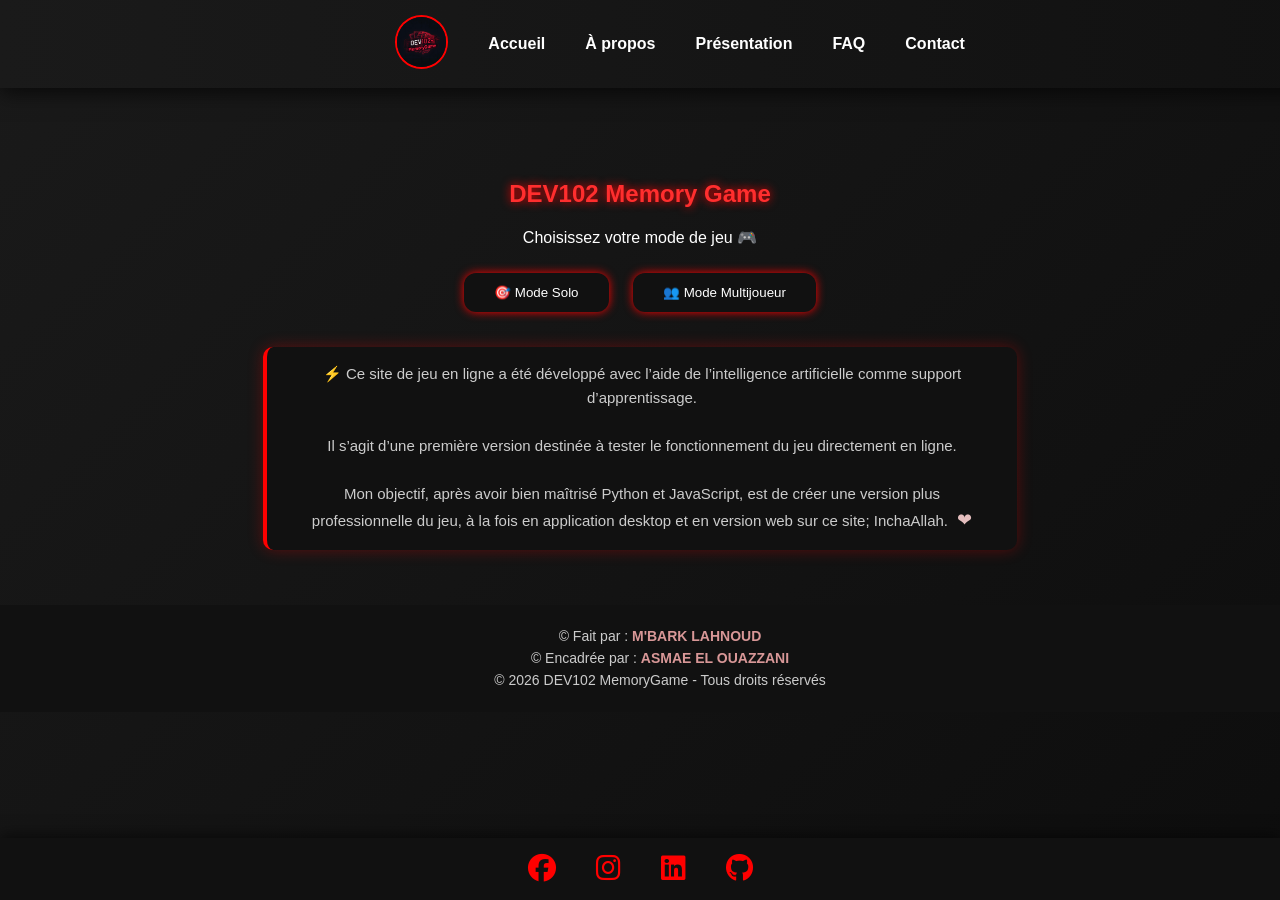
==== index.html @ ef20453a "Memory Game Web Version (Solo & Multi)" ====
<!DOCTYPE html>
<html lang="fr">
<head>
    <meta charset="UTF-8">
    <title>DEV102 Memory Game</title>

    <!-- ICON -->
    <link rel="icon" type="image/png" href="images/logo_round.png">

    <!-- CSS -->
    <link rel="stylesheet" href="css/style.css">

    <!-- ICONS -->
    <link rel="stylesheet" href="https://cdnjs.cloudflare.com/ajax/libs/font-awesome/6.5.0/css/all.min.css">
</head>

<body>

<!-- NAVBAR -->
<nav>
    <a href="index.html">
        <img src="images/logo.png" class="logo-nav">
    </a>

    <ul>
        <li><a href="index.html">Accueil</a></li>
        <li><a href="https://mbark-lahnoud.github.io/DEV102MemoryGame/apropos.html">À propos</a></li>
        <li><a href="https://mbark-lahnoud.github.io/DEV102MemoryGame/presentation.html">Présentation</a></li>
        <li><a href="https://mbark-lahnoud.github.io/DEV102MemoryGame/faq.html">FAQ</a></li>
        <li><a href="https://mbark-lahnoud.github.io/DEV102MemoryGame/contact.html">Contact</a></li>
    </ul>
</nav>

<!-- SECTION PRINCIPALE -->
<section class="container fade-section">

    <h1>DEV102 Memory Game</h1>
    <p>Choisissez votre mode de jeu 🎮</p>

    <!-- BOUTONS -->
    <div class="mode-selection">

        <button class="mode-btn solo" onclick="goSolo()">
            🎯 Mode Solo
        </button>

        <button class="mode-btn multi" onclick="goMulti()">
            👥 Mode Multijoueur
        </button>

    </div>
    <div class="ai-box">
        ⚡ Ce site de jeu en ligne a été développé avec l’aide de l’intelligence artificielle comme support d’apprentissage.<br><br>
        
        Il s’agit d’une première version destinée à tester le fonctionnement du jeu directement en ligne.<br><br>
        
        Mon objectif, après avoir bien maîtrisé Python et JavaScript, est de créer une version plus professionnelle du jeu, à la fois en application desktop et en version web sur ce site; InchaAllah. 
        <span class="heart">❤</span>
    </div>
    
</section>

<!-- SOCIAL -->
<div class="social-bar">
    <a href="https://www.facebook.com" target="_blank"><i class="fab fa-facebook"></i></a>
    <a href="https://www.instagram.com/lhnoud_m_qlf/" target="_blank"><i class="fab fa-instagram"></i></a>
    <a href="https://www.linkedin.com/in/mbark-lahnoud/" target="_blank"><i class="fab fa-linkedin"></i></a>
    <a href="https://github.com/mbark-lahnoud" target="_blank"><i class="fab fa-github"></i></a>
</div>

<div class="copyright">
    <span>© Fait par : <a href="https://www.linkedin.com/in/mbark-lahnoud/" target="_blank"><strong>M'BARK LAHNOUD</strong></a></span>
    <span>© Encadrée par : <a href="https://www.linkedin.com" target="_blank"><strong>ASMAE EL OUAZZANI</strong></a></span>
    <span>© 2026 DEV102 MemoryGame - Tous droits réservés</span>
</div>

<!-- JS -->
<script src="js/main.js"></script>

</body>
</html>
---- css/style.css ----
/* ===================== */
/* GLOBAL */
/* ===================== */

body {
    margin: 0;
    padding: 0;
    background: linear-gradient(-45deg, #0a0a0a, #1a1a1a, #0a0a0a, #1a1a1a);
    background-size: 400% 400%;
    font-family: Arial, sans-serif;
    color: white;
    text-align: center;
    animation: gradientBG 15s ease infinite;
}

@keyframes gradientBG {
    0% {background-position: 0% 50%;}
    50% {background-position: 100% 50%;}
    100% {background-position: 0% 50%;}
}

/* ===================== */
/* NAVBAR */
/* ===================== */

nav {
    width: 100%;
    display: flex;
    align-items: center;
    justify-content: center;
    padding: 15px 40px;
    position: fixed;
    top: 0;
    left: 0;
    background: linear-gradient(90deg, #1a1a1a, #111);
    box-shadow: 0 4px 20px rgba(0,0,0,0.7);
    z-index: 100;
}

.logo-nav {
    height: 50px;
    border-radius: 50%;
    border: 2px solid red;
    margin-right: auto;
}

nav ul {
    list-style: none;
    display: flex;
    gap: 40px;
}

nav ul li a {
    color: white;
    text-decoration: none;
    font-weight: bold;
}

nav ul li a:hover {
    color: red;
    text-shadow: 0 0 10px red;
}

/* ===================== */
/* CONTAINER */
/* ===================== */

.container {
    margin-top: 140px;
    padding: 20px;
}

h1 {
    color: #ff2e2e;
    text-shadow: 0 0 10px red;
}

/* ===================== */
/* MODE BUTTONS */
/* ===================== */

.mode-btn {
    padding: 12px 30px;
    margin: 10px;
    border-radius: 12px;
    border: none;
    cursor: pointer;
    color: white;
    background: #111;
    box-shadow: 0 0 10px red;
    transition: 0.3s;
}

.mode-btn:hover {
    transform: scale(1.1);
    box-shadow: 0 0 25px red;
}

/* ===================== */
/* INPUT */
/* ===================== */

.players-input input {
    padding: 12px;
    margin: 10px;
    border-radius: 10px;
    border: 2px solid red;
    background: #111;
    color: white;
    font-size: 16px;
}

/* ===================== */
/* BUTTON */
/* ===================== */

.download-btn {
    padding: 12px 35px;
    background: linear-gradient(45deg, red, #ff4d4d);
    border: none;
    border-radius: 12px;
    color: white;
    cursor: pointer;
    box-shadow: 0 0 15px red;
    transition: 0.3s;
}

.download-btn:hover {
    transform: scale(1.1);
    box-shadow: 0 0 35px red;
}

/* ===================== */
/* STATS */
/* ===================== */

.stats {
    display: flex;
    justify-content: center;
    gap: 15px;
    margin: 20px;
    flex-wrap: wrap;
}

.stat-box {
    padding: 10px 20px;
    border-radius: 10px;
    background: #111;
    box-shadow: 0 0 10px red;
}

/* PLAYER COLORS */

.player1-active {
    border: 2px solid cyan;
}

.player2-active {
    border: 2px solid yellow;
}

/* ===================== */
/* GAME GRID */
/* ===================== */

#game {
    display: grid;
    grid-template-columns: repeat(5, 90px);
    gap: 12px;
    justify-content: center;
    margin-top: 20px;
}

/* ===================== */
/* CARD */
/* ===================== */

.card {
    width: 90px;
    height: 90px;
    perspective: 1000px;
    cursor: pointer; /* HAND CURSOR */
}

.inner {
    width: 100%;
    height: 100%;
    transition: transform 0.6s;
    transform-style: preserve-3d;
    border-radius: 15px;
}

.card.flip .inner {
    transform: rotateY(180deg);
}

.front, .back {
    position: absolute;
    width: 100%;
    height: 100%;
    border-radius: 15px;
    backface-visibility: hidden;
}

.front {
    transform: rotateY(180deg);
}

.card img {
    width: 100%;
    height: 100%;
    border-radius: 15px;
}

/* HOVER */

/* ✅ hover seulement sur cartes jouables */
.card:not(.flip):not(.matched):hover .inner {
    transform: scale(1.05);
    box-shadow: 0 0 20px red;
}
/* ❌ pas de hover sur carte déjà retournée */
.card.flip:hover .inner {
    transform: rotateY(180deg); /* garde le flip */
}
/* ❌ aucune interaction sur cartes validées */
/* MATCH SANS CHANGER LA TAILLE */
.card.matched {
    border-radius: 15px;
    box-shadow: 
        inset 0 0 0 3px lime,   /* bordure interne */
        0 0 20px lime;          /* glow */
    cursor: default;
}

.card.matched:hover .inner {
    transform: rotateY(180deg); /* reste affichée */
}
/* 🔒 empêche tout bug de hover */
.card {
    overflow: hidden;
}

/* MATCH */

.card.matched {
    border: 3px solid lime;
    border-radius: 15px; /* 🔥 IMPORTANT */
    box-shadow: 0 0 25px lime;
}
.inner,
.front,
.back,
.card img {
    border-radius: 15px;
}
/* ===================== */
/* SOCIAL BAR */
/* ===================== */

.social-bar {
    width: 100%;
    background: #111;
    padding: 15px;
    position: fixed;
    bottom: 0;
    left: 0;
    display: flex;
    justify-content: center;
    gap: 30px;
    box-shadow: 0 -2px 15px rgba(0,0,0,0.6);
}

.social-bar a {
    color: red;
    font-size: 26px;
    transition: 0.3s;
}

.social-bar a:hover {
    color: #ff4d4d;
    transform: scale(1.2);
}

/* ===================== */
/* COPYRIGHT */
/* ===================== */

.copyright {
    margin-top: 80px;
    padding: 20px;
    background: #111;
}

/* ===================== */
/* RESPONSIVE */
/* ===================== */

@media (max-width: 768px) {

    #game {
        grid-template-columns: repeat(4, 70px);
    }

    .card {
        width: 70px;
        height: 70px;
    }

    nav ul {
        gap: 15px;
    }

    nav ul li a {
        font-size: 14px;
    }
}
/* WIN SCREEN */
.win-screen {
    position: fixed;
    top: 0;
    left: 0;
    width: 100%;
    height: 100%;
    background: rgba(0,0,0,0.9);
    display: flex;
    justify-content: center;
    align-items: center;
    z-index: 999;
    animation: fadeIn 0.5s ease;
}

.hidden {
    display: none;
}

.win-box {
    background: #111;
    padding: 40px;
    border-radius: 20px;
    box-shadow: 0 0 40px red;
    animation: pop 0.5s ease;
}

.win-box h2 {
    color: gold;
    font-size: 40px;
}

.win-box button {
    margin-top: 20px;
    padding: 10px 25px;
    background: red;
    border: none;
    border-radius: 10px;
    color: white;
    cursor: pointer;
}

@keyframes fadeIn {
    from {opacity: 0;}
    to {opacity: 1;}
}

@keyframes pop {
    from {transform: scale(0.5);}
    to {transform: scale(1);}
}
.instructions-box {
    width: fit-content;
    margin: 15px auto; /* centre sans casser le grid */
    padding: 12px 20px;

    background: #111;
    border-left: 4px solid red;
    border-radius: 10px;

    box-shadow: 0 0 15px rgba(255,0,0,0.4);
    font-size: 14px;
    text-align: center;

    opacity: 1;
    transition: opacity 0.8s ease;
}

/* disparition */
.instructions-box.hide {
    opacity: 0;
}
.instructions-box {
    animation: fadeIn 0.5s ease;
}

@keyframes fadeIn {
    from {opacity: 0; transform: translateY(-10px);}
    to {opacity: 1; transform: translateY(0);}
}
.social-bar {
    width: 100%;
    background-color: #111;
    padding: 15px 0;
    position: fixed;
    bottom: 0;
    left: 0;
    display: flex;
    justify-content: center;
    gap: 40px;
    box-shadow: 0 -2px 15px rgba(0,0,0,0.6);
}

.social-bar a {
    color: #ff0000;
    font-size: 28px;
    transition: all 0.4s ease;
}

.social-bar a:hover {
    color: #ff4d4d;
    transform: rotate(-15deg) scale(1.3);
    text-shadow: 0 0 15px #ff4d4d, 0 0 30px red;
}

.copyright {
    width: 100%;
    text-align: center;
    color: #ccc;
    font-size: 14px;
    margin-top: 10px;
    line-height: 1.6;
    margin-bottom: 75px;
}

.copyright span {
    display: block;
}

.copyright a {
    color: #d89797;
    text-decoration: none;
    font-weight: 500;
    transition: all 0.3s ease;
}

.copyright a:hover {
    text-shadow: 0 0 10px red;
    color: #ff1a1a;
}
.ai-box {
    margin: 25px auto;
    padding: 15px 25px;

    max-width: 700px;

    background: #111;
    border-left: 4px solid red;
    border-radius: 10px;

    color: #ccc;
    font-size: 15px;
    line-height: 1.6;

    box-shadow: 0 0 15px rgba(255,0,0,0.3);
}

.ai-box:hover {
    transform: scale(1.02);
    box-shadow: 0 0 25px red;
}

.heart {
    color: rgb(228, 190, 190);
    font-size: 18px;
    margin-left: 5px;
}
.heart {
    animation: beat 2s infinite;
}

@keyframes beat {
    0% { transform: scale(1);   color: rgb(228, 190, 190); }
    50% { transform: scale(1.2);   color: rgb(223, 100, 100); }
    100% { transform: scale(1);   color: rgb(241, 12, 12); }
}
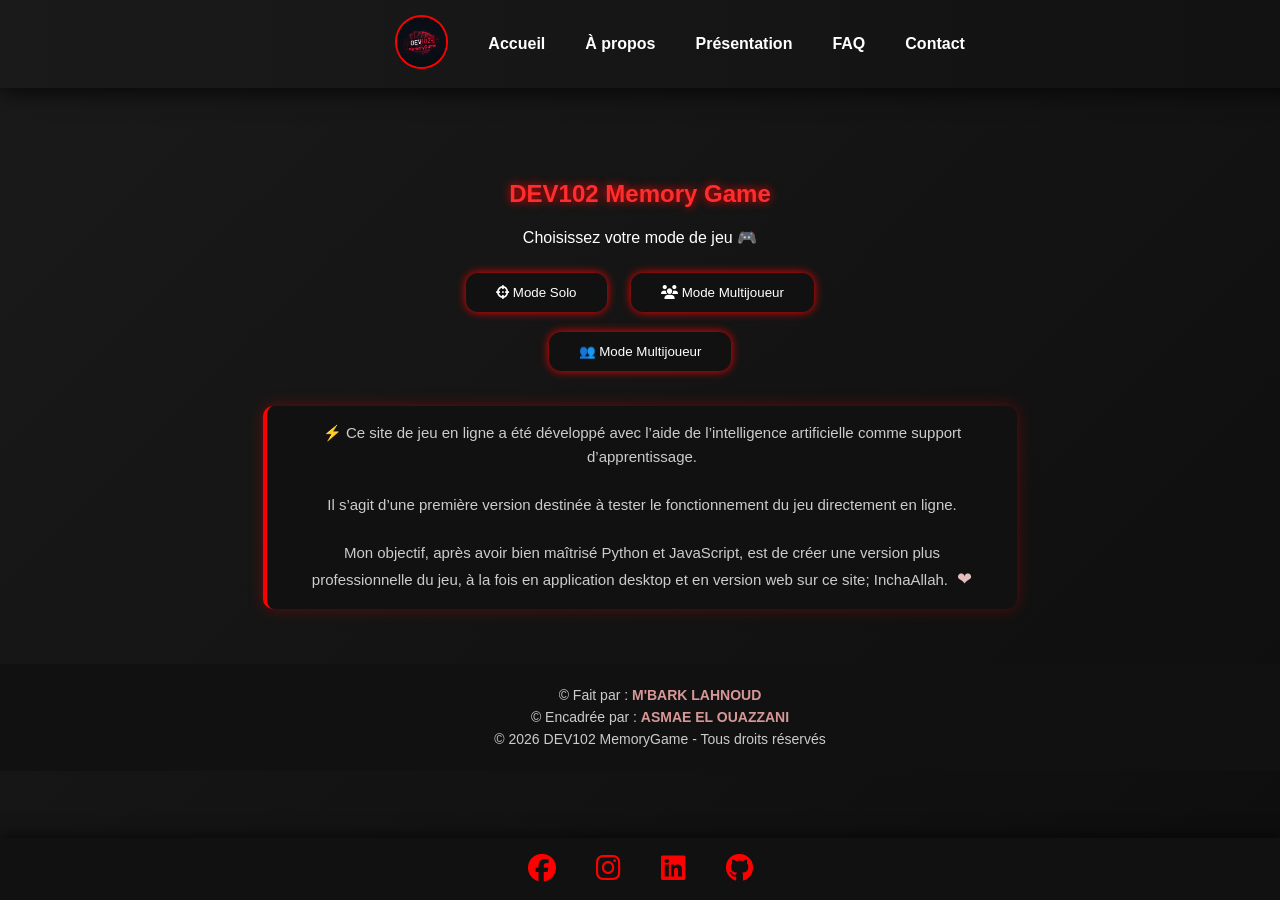
==== commit a8f3ef89: "Update index.html" ====
--- a/index.html
+++ b/index.html
@@ -38,11 +38,24 @@
     <p>Choisissez votre mode de jeu 🎮</p>
 
     <!-- BOUTONS -->
+    <!-- BOUTONS -->
     <div class="mode-selection">
 
         <button class="mode-btn solo" onclick="goSolo()">
-            🎯 Mode Solo
+            <span>
+                <i class="fas fa-crosshairs"></i>
+                Mode Solo
+            </span>
         </button>
+    
+        <button class="mode-btn multi" onclick="goMulti()">
+            <span>
+                <i class="fas fa-users"></i>
+                Mode Multijoueur
+            </span>
+        </button>
+    
+    </div>
 
         <button class="mode-btn multi" onclick="goMulti()">
             👥 Mode Multijoueur
@@ -78,4 +91,4 @@
 <script src="js/main.js"></script>
 
 </body>
-</html>+</html>
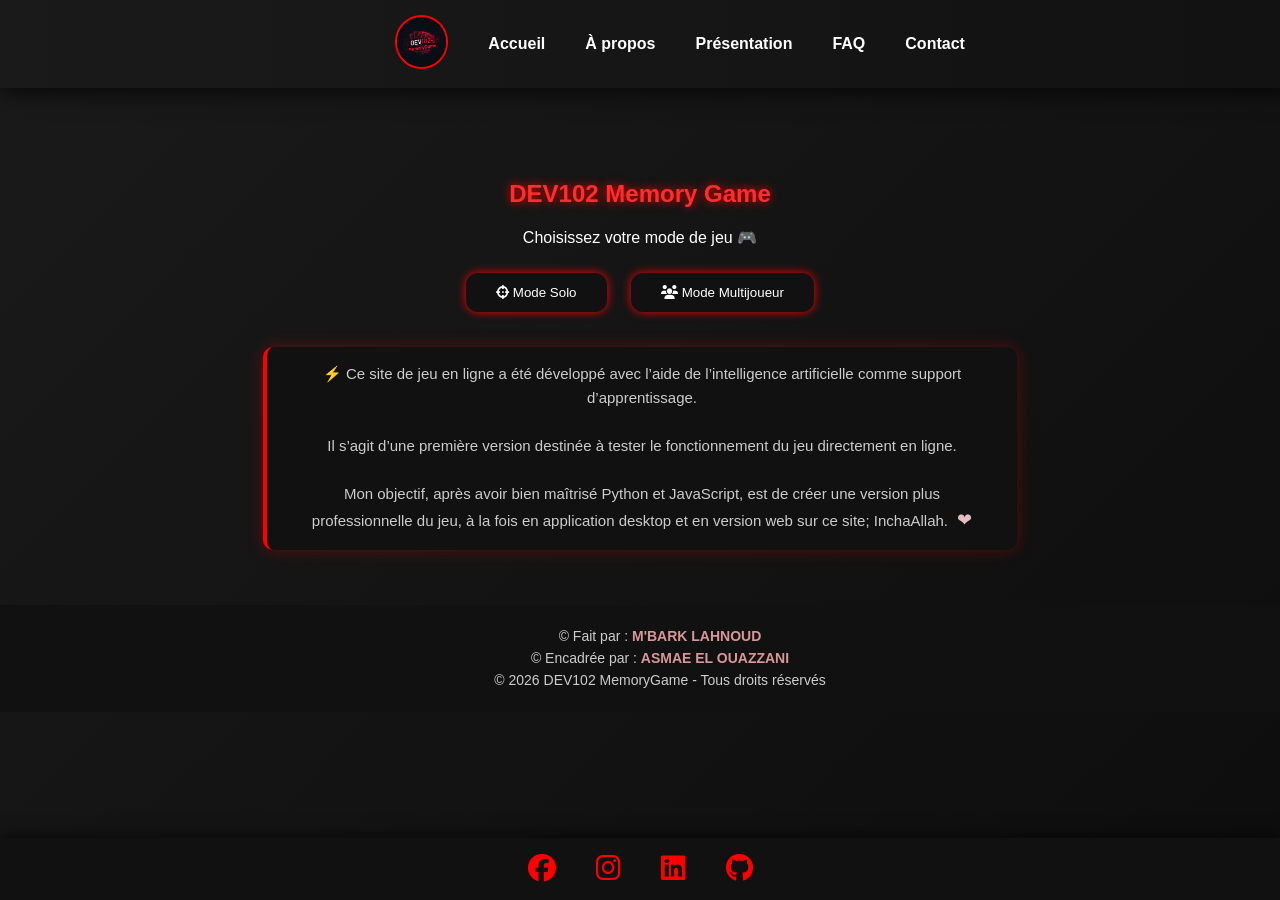
==== commit f8d1cf44: "Update index.html" ====
--- a/index.html
+++ b/index.html
@@ -37,8 +37,8 @@
     <h1>DEV102 Memory Game</h1>
     <p>Choisissez votre mode de jeu 🎮</p>
 
-    <!-- BOUTONS -->
-    <!-- BOUTONS -->
+
+        <!-- BOUTONS -->
     <div class="mode-selection">
 
         <button class="mode-btn solo" onclick="goSolo()">
@@ -57,9 +57,6 @@
     
     </div>
 
-        <button class="mode-btn multi" onclick="goMulti()">
-            👥 Mode Multijoueur
-        </button>
 
     </div>
     <div class="ai-box">
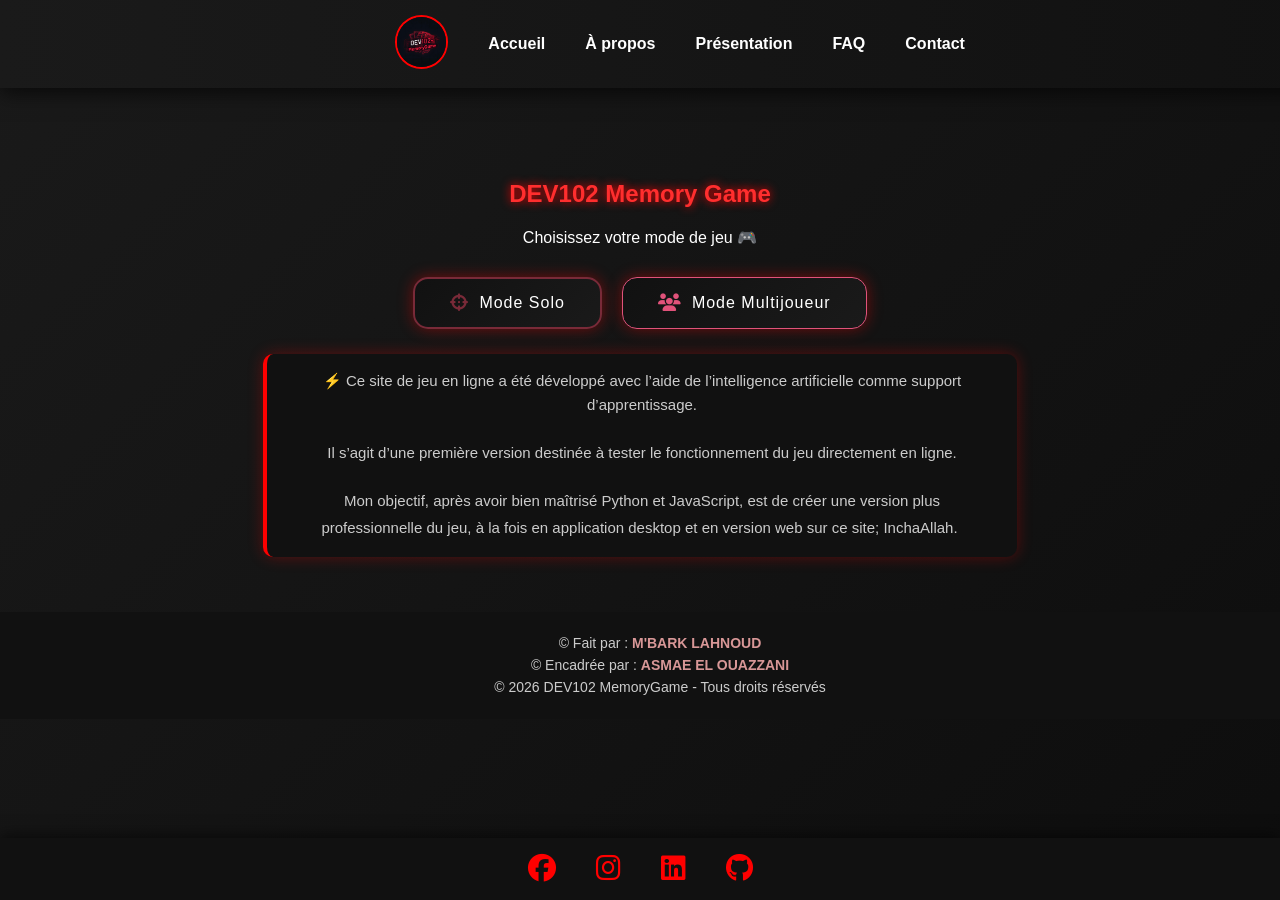
==== commit d11613b4: "Update index.html" ====
--- a/index.html
+++ b/index.html
@@ -59,14 +59,18 @@
 
 
     </div>
-    <div class="ai-box">
-        ⚡ Ce site de jeu en ligne a été développé avec l’aide de l’intelligence artificielle comme support d’apprentissage.<br><br>
+
+    
+<div class="ai-box">
+    ⚡ Ce site de jeu en ligne a été développé avec l’aide de l’intelligence artificielle comme support d’apprentissage.<br><br>
+    
+    Il s’agit d’une première version destinée à tester le fonctionnement du jeu directement en ligne.<br><br>
+    
+    Mon objectif, après avoir bien maîtrisé Python et JavaScript, est de créer une version plus professionnelle du jeu, à la fois en application desktop et en version web sur ce site; InchaAllah. 
+    <span class="heart">
         
-        Il s’agit d’une première version destinée à tester le fonctionnement du jeu directement en ligne.<br><br>
-        
-        Mon objectif, après avoir bien maîtrisé Python et JavaScript, est de créer une version plus professionnelle du jeu, à la fois en application desktop et en version web sur ce site; InchaAllah. 
-        <span class="heart">❤</span>
-    </div>
+    </span>
+</div>
     
 </section>
 
--- a/css/style.css
+++ b/css/style.css
@@ -79,21 +79,156 @@
 /* MODE BUTTONS */
 /* ===================== */
 
+
+
+/* ===================== */
+/* MODE SELECTION */
+/* ===================== */
+
+.mode-selection {
+    display: flex;
+    justify-content: center;
+    gap: 20px;
+    flex-wrap: wrap;
+    margin-top: 30px;
+}
+
+/* ===================== */
+/* BUTTON BASE */
+/* ===================== */
+
 .mode-btn {
-    padding: 12px 30px;
-    margin: 10px;
-    border-radius: 12px;
+    position: relative;
+    overflow: hidden;
+
+    padding: 15px 35px;
+    border-radius: 15px;
     border: none;
+
     cursor: pointer;
     color: white;
-    background: #111;
-    box-shadow: 0 0 10px red;
-    transition: 0.3s;
+
+    background: linear-gradient(135deg, #111, #1a1a1a);
+
+    box-shadow: 0 0 15px rgba(255,0,0,0.4);
+    transition: all 0.4s ease;
+
+    font-size: 16px;
+    letter-spacing: 1px;
+
+    z-index: 1;
+}
+
+/* TEXTE + ICONE ALIGNEMENT */
+.mode-btn span {
+    display: flex;
+    align-items: center;
+    justify-content: center;
+    gap: 10px;
+
+    position: relative;
+    z-index: 2;
+}
+
+/* ICÔNES */
+.mode-btn i {
+    font-size: 18px;
+    transition: 0.3s ease;
+}
+
+/* ===================== */
+/* EFFET LUMIÈRE */
+/* ===================== */
+
+.mode-btn::before {
+    content: "";
+    position: absolute;
+
+    top: 0;
+    left: -100%;
+
+    width: 100%;
+    height: 100%;
+
+    background: linear-gradient(
+        120deg,
+        transparent,
+        rgba(255, 0, 0, 0.5),
+        transparent
+    );
+
+    transition: 0.6s;
+}
+
+/* ===================== */
+/* HOVER */
+/* ===================== */
+
+.mode-btn:hover::before {
+    left: 100%;
 }
 
 .mode-btn:hover {
     transform: scale(1.1);
-    box-shadow: 0 0 25px red;
+    box-shadow: 
+        0 0 25px red,
+        0 0 50px rgba(255,0,0,0.5);
+}
+
+/* animation icône */
+.mode-btn:hover i {
+    transform: rotate(-5deg) scale(1.1);
+}
+
+/* ===================== */
+/* CLICK */
+/* ===================== */
+
+.mode-btn:active {
+    transform: scale(0.95);
+}
+
+/* ===================== */
+/* SOLO STYLE */
+/* ===================== */
+
+.solo {
+    border: 2px solid rgb(121, 42, 56);
+}
+
+.solo i {
+    color:rgb(121, 42, 56);
+}
+
+.solo:hover {
+    box-shadow: 
+        0 0 25px rgb(121, 42, 56),
+        0 0 50px rgba(121, 42, 57, 0.527);
+}
+
+/* ===================== */
+/* MULTI STYLE */
+/* ===================== */
+
+.multi {
+    border: 1px solid rgb(225, 82, 122);
+}
+
+.multi i {
+    color: rgb(225, 82, 122);
+}
+
+.multi:hover {
+    box-shadow: 
+        0 0 25px rgb(225, 82, 122),
+        0 0 50px rgba(225, 82, 122, 0.553);
+}
+
+.solo:hover {
+    transform: scale(1.03) rotate(-0.5deg);
+}
+.multi:hover {
+    transform: scale(1.03) rotate(0.5deg);
 }
 
 /* ===================== */
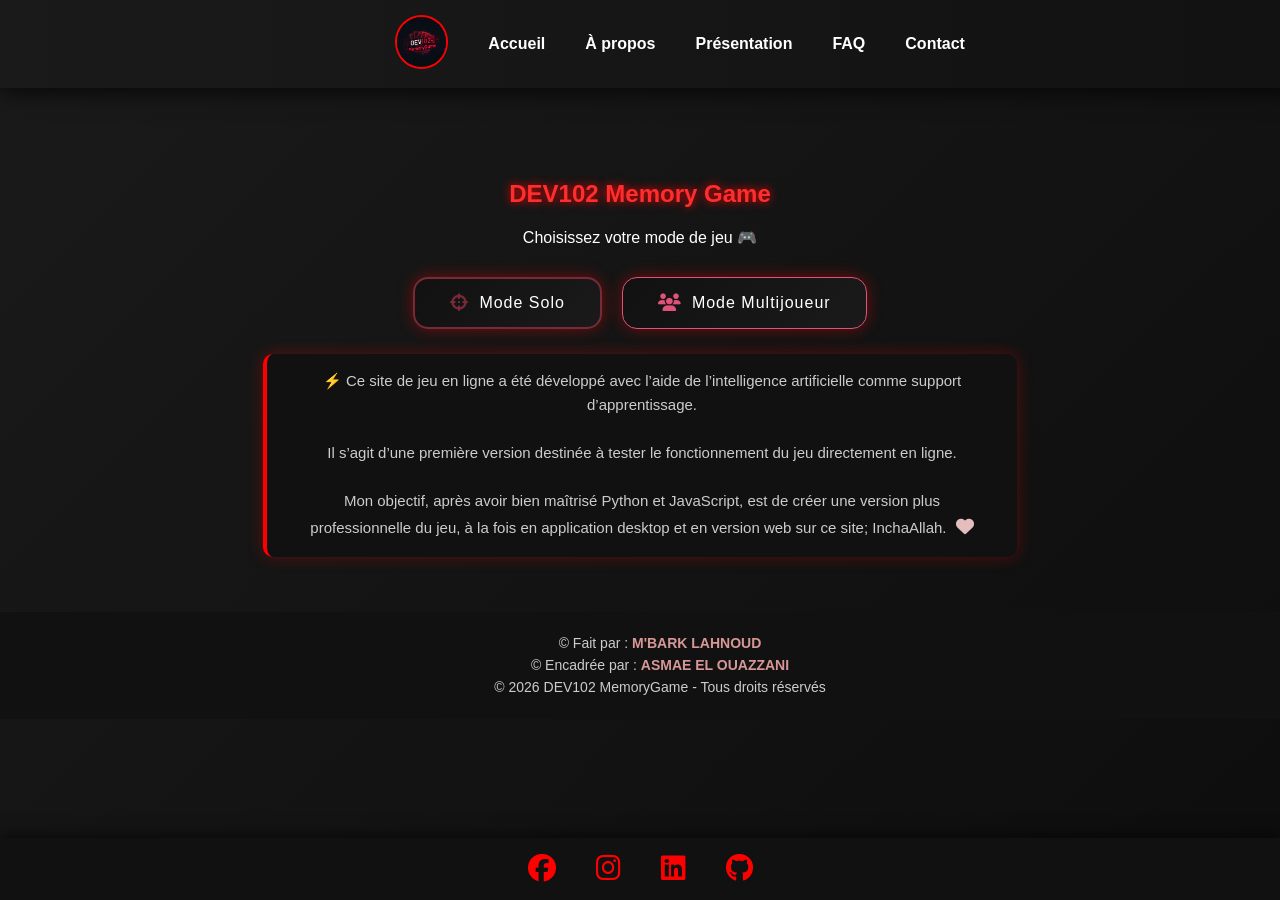
==== commit 44459915: "Update Heart index.html" ====
--- a/index.html
+++ b/index.html
@@ -68,7 +68,7 @@
     
     Mon objectif, après avoir bien maîtrisé Python et JavaScript, est de créer une version plus professionnelle du jeu, à la fois en application desktop et en version web sur ce site; InchaAllah. 
     <span class="heart">
-        
+        <i class="fas fa-heart"></i>
     </span>
 </div>
     
